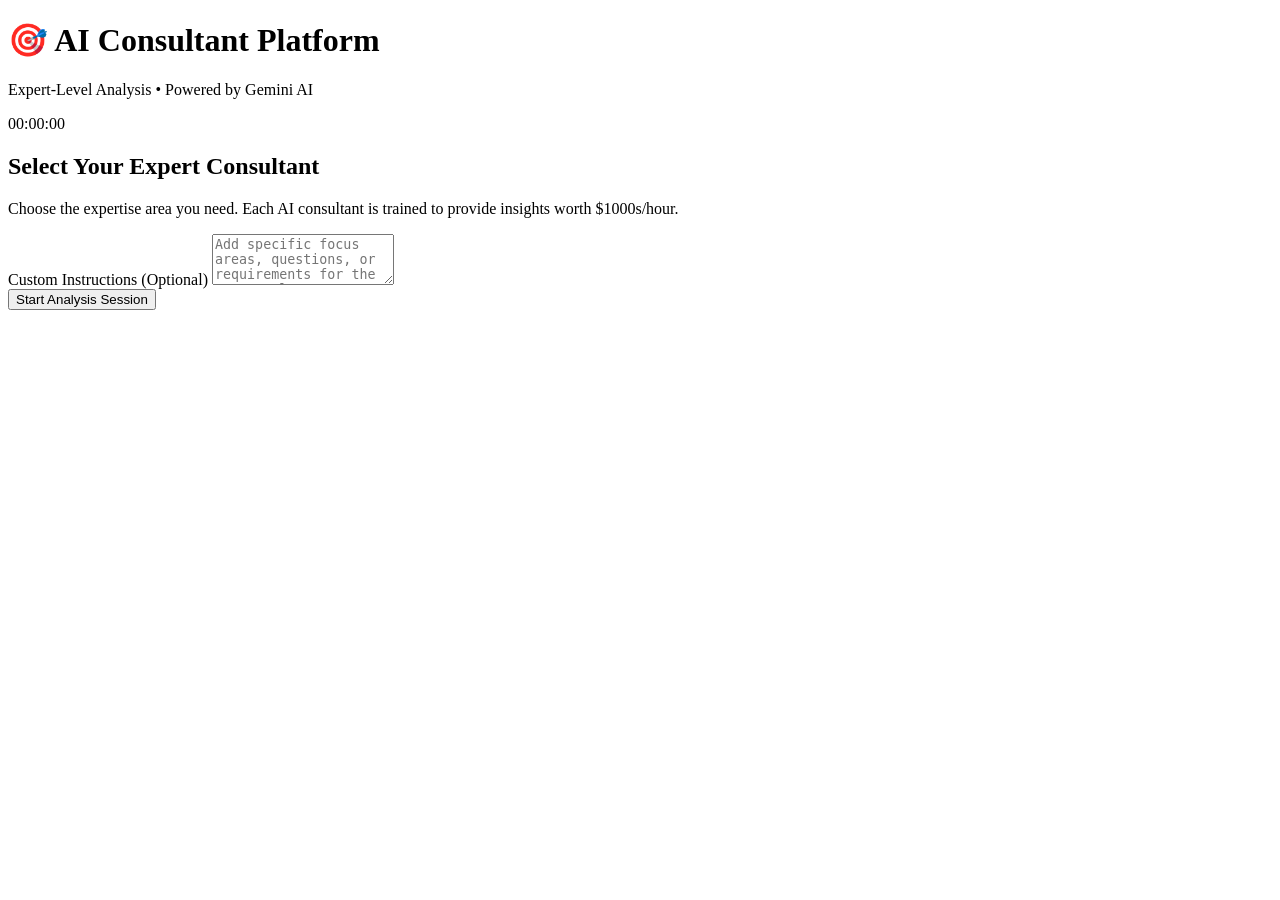
==== frontend/index.html @ c10bffa6 "Initial commit: AI Consultant Platform - Gemini-powered video analysis Built a complete revenue-gene" ====
<!DOCTYPE html>
<html lang="en">
<head>
    <meta charset="UTF-8">
    <meta name="viewport" content="width=device-width, initial-scale=1.0">
    <title>AI Consultant Platform - Expert Analysis Powered by Gemini</title>
    <link rel="stylesheet" href="/static/styles.css">
</head>
<body>
    <div class="app-container">
        <!-- Header -->
        <header class="app-header">
            <div class="logo">
                <h1>🎯 AI Consultant Platform</h1>
                <p class="tagline">Expert-Level Analysis • Powered by Gemini AI</p>
            </div>
            <div class="header-actions">
                <div class="session-timer" id="sessionTimer">00:00:00</div>
                <button class="btn btn-secondary" id="endSessionBtn" style="display: none;">End Session</button>
            </div>
        </header>

        <!-- Main Content -->
        <main class="main-content">
            <!-- Mode Selection (Initial Screen) -->
            <div id="modeSelection" class="mode-selection">
                <h2>Select Your Expert Consultant</h2>
                <p class="subtitle">Choose the expertise area you need. Each AI consultant is trained to provide insights worth $1000s/hour.</p>

                <div class="consultant-modes" id="consultantModes">
                    <!-- Dynamically populated -->
                </div>

                <div class="custom-instructions">
                    <label for="customInstructions">Custom Instructions (Optional)</label>
                    <textarea
                        id="customInstructions"
                        placeholder="Add specific focus areas, questions, or requirements for the AI consultant..."
                        rows="3"
                    ></textarea>
                </div>

                <button class="btn btn-primary btn-large" id="startSessionBtn">
                    Start Analysis Session
                </button>
            </div>

            <!-- Video Session (Hidden initially) -->
            <div id="videoSession" class="video-session" style="display: none;">
                <div class="video-grid">
                    <!-- Video Panel -->
                    <div class="video-panel">
                        <div class="video-container">
                            <video id="localVideo" autoplay muted playsinline></video>
                            <div class="video-controls">
                                <button class="control-btn" id="toggleVideoBtn" title="Toggle Video">
                                    <span class="icon">📹</span>
                                </button>
                                <button class="control-btn" id="toggleAudioBtn" title="Toggle Audio">
                                    <span class="icon">🎤</span>
                                </button>
                                <button class="control-btn" id="shareScreenBtn" title="Share Screen">
                                    <span class="icon">🖥️</span>
                                </button>
                                <button class="control-btn danger" id="endCallBtn" title="End Session">
                                    <span class="icon">📞</span>
                                </button>
                            </div>
                        </div>

                        <div class="session-info">
                            <div class="info-item">
                                <strong>Mode:</strong> <span id="currentMode">Business</span>
                            </div>
                            <div class="info-item">
                                <strong>Frames Analyzed:</strong> <span id="frameCount">0</span>
                            </div>
                            <div class="info-item">
                                <strong>Insights Generated:</strong> <span id="insightCount">0</span>
                            </div>
                        </div>
                    </div>

                    <!-- Analysis Panel -->
                    <div class="analysis-panel">
                        <div class="panel-header">
                            <h3>🤖 AI Analysis & Insights</h3>
                            <button class="btn btn-sm" id="exportReportBtn">Export Report</button>
                        </div>

                        <div class="analysis-tabs">
                            <button class="tab-btn active" data-tab="insights">Insights</button>
                            <button class="tab-btn" data-tab="recommendations">Recommendations</button>
                            <button class="tab-btn" data-tab="risks">Risks</button>
                            <button class="tab-btn" data-tab="opportunities">Opportunities</button>
                        </div>

                        <div class="tab-content active" id="insightsTab">
                            <div class="insights-list" id="insightsList">
                                <div class="empty-state">
                                    <p>🎥 Start your video to begin receiving AI insights...</p>
                                    <p class="help-text">The AI will analyze your video, screen shares, and audio in real-time.</p>
                                </div>
                            </div>
                        </div>

                        <div class="tab-content" id="recommendationsTab">
                            <div class="recommendations-list" id="recommendationsList">
                                <div class="empty-state">
                                    <p>No recommendations yet</p>
                                </div>
                            </div>
                        </div>

                        <div class="tab-content" id="risksTab">
                            <div class="risks-list" id="risksList">
                                <div class="empty-state">
                                    <p>No risks identified yet</p>
                                </div>
                            </div>
                        </div>

                        <div class="tab-content" id="opportunitiesTab">
                            <div class="opportunities-list" id="opportunitiesList">
                                <div class="empty-state">
                                    <p>No opportunities identified yet</p>
                                </div>
                            </div>
                        </div>

                        <!-- Quick Ask Section -->
                        <div class="quick-ask">
                            <h4>💬 Ask the AI Consultant</h4>
                            <div class="quick-ask-input">
                                <input
                                    type="text"
                                    id="quickQuestion"
                                    placeholder="Ask a specific question about what you're showing..."
                                />
                                <button class="btn btn-primary" id="askBtn">Ask</button>
                            </div>
                            <div id="quickAnswer" class="quick-answer" style="display: none;"></div>
                        </div>
                    </div>
                </div>

                <!-- Action Items Panel -->
                <div class="action-items-panel">
                    <h3>📋 Action Items</h3>
                    <div id="actionItemsList" class="action-items-list">
                        <p class="empty-state">No action items yet</p>
                    </div>
                </div>
            </div>
        </main>

        <!-- Status Messages -->
        <div id="statusMessages" class="status-messages"></div>
    </div>

    <!-- Loading Indicator -->
    <div id="loadingIndicator" class="loading-indicator" style="display: none;">
        <div class="spinner"></div>
        <p>Analyzing with AI...</p>
    </div>

    <script src="/static/app.js"></script>
</body>
</html>
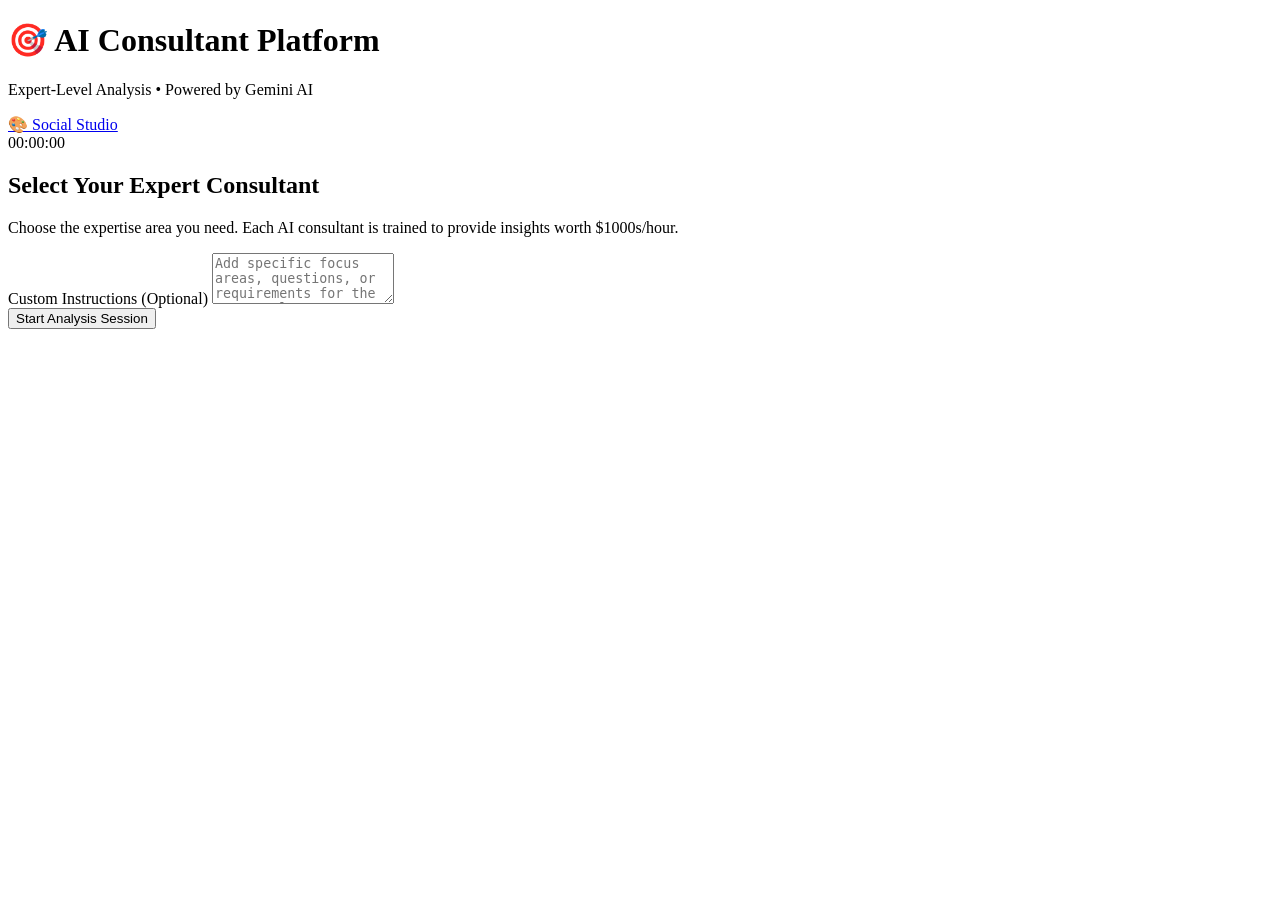
==== commit a84c6010: "feat: add Social Media Asset Creator studio Introduces an end-to-end studio flow for generating soci" ====
--- a/frontend/index.html
+++ b/frontend/index.html
@@ -15,6 +15,7 @@
                 <p class="tagline">Expert-Level Analysis • Powered by Gemini AI</p>
             </div>
             <div class="header-actions">
+                <a class="btn btn-secondary" href="/studio" style="margin-right: 8px;">🎨 Social Studio</a>
                 <div class="session-timer" id="sessionTimer">00:00:00</div>
                 <button class="btn btn-secondary" id="endSessionBtn" style="display: none;">End Session</button>
             </div>
